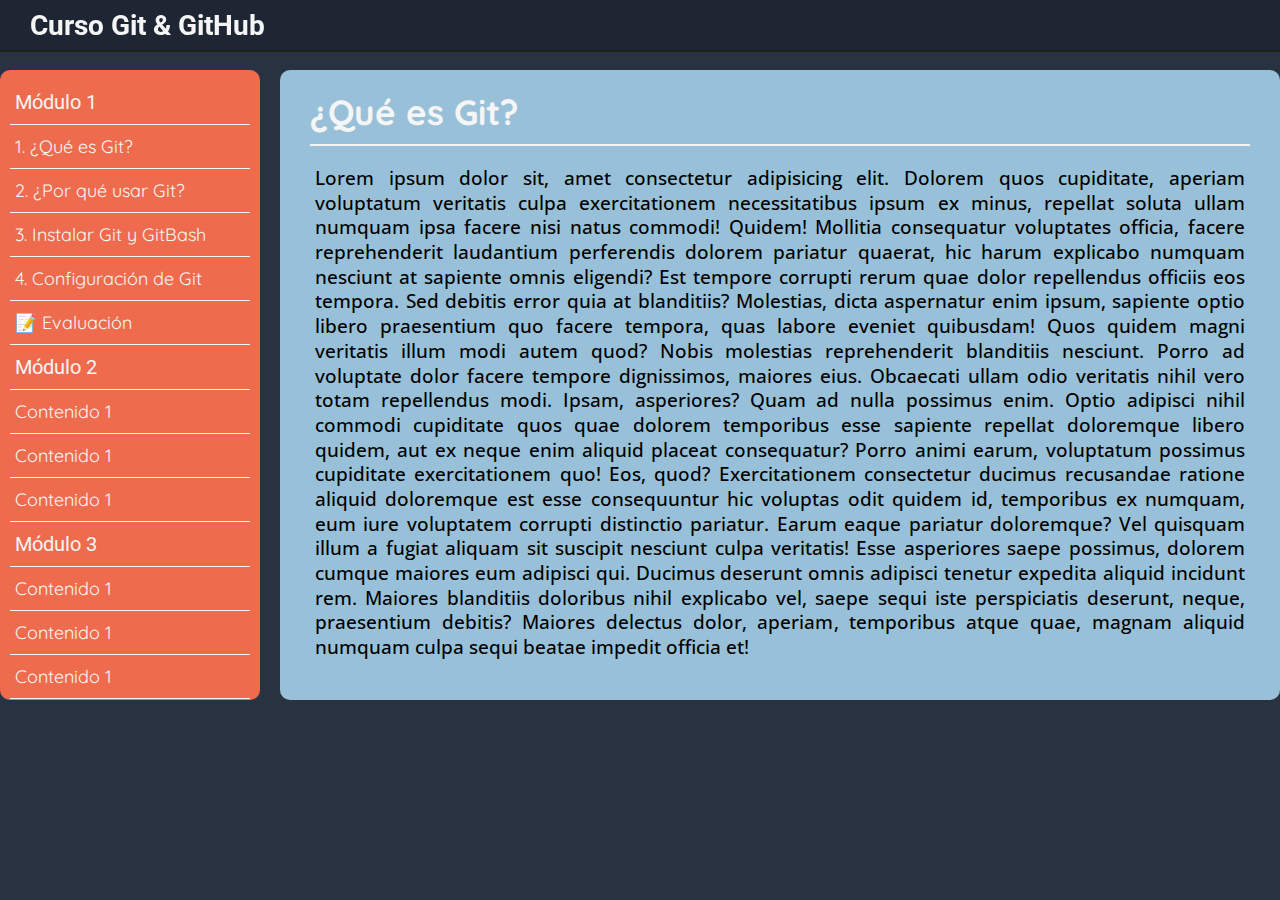
==== index.html @ e03208d3 "Cambio de fuente texto de Roboto por Open Sans" ====
<!DOCTYPE html>
<html lang="es">
<head>
    <meta charset="UTF-8">
    <meta http-equiv="X-UA-Compatible" content="IE=edge">
    <meta name="viewport" content="width=device-width, initial-scale=1.0">
    <title>Curso Git & GitHub</title>
    <link rel="stylesheet" href="./CSS/style.css">
</head>
<body>
    <header>
        <div class="headerContainerList">
            <ul>
                <li>
                    <h1>Curso Git & GitHub</h1>
                </li>
            </ul>
        </div>
    </header>
    
    <main>
        <div class="mainContainer">
            <div class="mainContainerTitle">
                <h2>¿Qué es Git?</h2>
            </div>

            <div class="mainContainerContent">
                <p>Lorem ipsum dolor sit, amet consectetur adipisicing elit. Dolorem quos cupiditate, aperiam voluptatum veritatis culpa exercitationem necessitatibus ipsum ex minus, repellat soluta ullam numquam ipsa facere nisi natus commodi! Quidem!
                Mollitia consequatur voluptates officia, facere reprehenderit laudantium perferendis dolorem pariatur quaerat, hic harum explicabo numquam nesciunt at sapiente omnis eligendi? Est tempore corrupti rerum quae dolor repellendus officiis eos tempora.
                Sed debitis error quia at blanditiis? Molestias, dicta aspernatur enim ipsum, sapiente optio libero praesentium quo facere tempora, quas labore eveniet quibusdam! Quos quidem magni veritatis illum modi autem quod?
                Nobis molestias reprehenderit blanditiis nesciunt. Porro ad voluptate dolor facere tempore dignissimos, maiores eius. Obcaecati ullam odio veritatis nihil vero totam repellendus modi. Ipsam, asperiores? Quam ad nulla possimus enim.
                Optio adipisci nihil commodi cupiditate quos quae dolorem temporibus esse sapiente repellat doloremque libero quidem, aut ex neque enim aliquid placeat consequatur? Porro animi earum, voluptatum possimus cupiditate exercitationem quo!
                Eos, quod? Exercitationem consectetur ducimus recusandae ratione aliquid doloremque est esse consequuntur hic voluptas odit quidem id, temporibus ex numquam, eum iure voluptatem corrupti distinctio pariatur. Earum eaque pariatur doloremque?
                Vel quisquam illum a fugiat aliquam sit suscipit nesciunt culpa veritatis! Esse asperiores saepe possimus, dolorem cumque maiores eum adipisci qui. Ducimus deserunt omnis adipisci tenetur expedita aliquid incidunt rem.
                Maiores blanditiis doloribus nihil explicabo vel, saepe sequi iste perspiciatis deserunt, neque, praesentium debitis? Maiores delectus dolor, aperiam, temporibus atque quae, magnam aliquid numquam culpa sequi beatae impedit officia et!</p>
            </div>
        </div>

        <div class="sideContainer">
            <div class="sideContainerList">
                <ul>
                    <li class="listTitle">Módulo 1</li>
                    <a href="">
                        <li class="listSubtitle">1. ¿Qué es Git?
                    </li></a>
                    <a href="">
                        <li class="listSubtitle">2. ¿Por qué usar Git?</li>
                    </a>
                    <a href="">
                        <li class="listSubtitle">3. Instalar Git y GitBash</li>
                    </a>
                    <a href="">
                        <li class="listSubtitle">4. Configuración de Git</li>
                    </a>
                    <a href="">
                        <li class="listTest">📝 Evaluación</li>
                    </a>

                    <li class="listTitle">Módulo 2</li>
                    <a href="">
                        <li class="listSubtitle">Contenido 1</li>
                    </a>
                    <a href="">
                        <li class="listSubtitle">Contenido 1</li>
                    </a>
                    <a href="">
                        <li class="listSubtitle">Contenido 1</li>
                    </a>
                    
                    <li class="listTitle">Módulo 3</li>
                    <a href="">
                        <li class="listSubtitle">Contenido 1</li>
                    </a>
                    <a href="">
                        <li class="listSubtitle">Contenido 1</li>
                    </a>
                    <a href="">
                        <li class="listSubtitle">Contenido 1</li>
                    </a>
                    <li class="listTitle">Módulo 4</li>
                    <a href="">
                        <li class="listSubtitle">Contenido 1</li>
                    </a>
                    <a href="">
                        <li class="listSubtitle">Contenido 1</li>
                    </a>
                    <a href="">
                        <li class="listSubtitle">Contenido 1</li>
                    </a>
                </ul>
            </div>
        </div>
    </main>

    <footer>

    </footer>
</body>
</html>
---- CSS/style.css ----
@import url('https://fonts.googleapis.com/css2?family=Quicksand:wght@300&family=Roboto:wght@100;300;500&display=swap');
@import url('https://fonts.googleapis.com/css2?family=Open+Sans:wght@300;400;500&display=swap');

:root{
    --alt-blue-color: #1f2633;
    --dark-blue-color: #293241;
    --hard-blue-color: #98c1d9;
    --light-blue-color: #e0fbfc;
    --orange-color: #ee6c4d;
}

*{
    box-sizing: border-box;
    padding: 0;
    margin: 0;
}

html{
    font-size: 62.5%;
}

body{
    background-color: var(--dark-blue-color);
}

header{
    background-color: var(--alt-blue-color);
    height: 50px;
    width: 100vw;
    position:fixed;
    box-shadow: 0px 2px rgb(32, 32, 32);
    display: flex;
    align-items: center;
    top: 0px;
    
}

.headerContainerList{
    padding-left: 30px;
}

.headerContainerList ul{
    list-style-type: none;
    
}

.headerContainerList ul li{
    color: whitesmoke;
    
}

.headerContainerList ul li h1{
    font-family: 'Roboto', sans-serif;
    font-size: 2.8rem;
}

main{
    margin-top: 70px;
    display: flex;
    height: 630px;
    flex-direction: row;
    justify-content: center;

}

.sideContainer{
    height: 100%;
    width: 260px;
    margin-right: 10px;
    border-radius: 10px;
    background-color: var(--orange-color);
    order: 0;
    overflow-y: scroll;
    -ms-overflow-style: none;  /* IE and Edge */
    scrollbar-width: none;  /* Firefox */
}

.sideContainer::-webkit-scrollbar {
    display: none;
  }


.sideContainerList ul{
    display: flex;
    flex-direction: column;
    padding: 10px 0px;
    list-style-type: none;
}


.sideContainer a{
    text-decoration: none;
    transition: 0.3s;
    
}

.sideContainer a:hover{
    background-color: #e65d3b;
}



.sideContainer ul li{
    margin: 0px 10px;
    padding: 10px 5px;
    border-bottom: 1px whitesmoke solid;
    
}

.listTitle{
    font-family: 'Roboto', sans-serif;
    font-weight: normal;
    font-size: 2rem;
    color: whitesmoke;
    

}

.listSubtitle{
    font-family: 'Quicksand', sans-serif;
    font-weight: normal;
    font-size: 1.8rem;
    color: whitesmoke;
    
}

.listTest{
    font-family: 'Quicksand', sans-serif;
    font-weight: normal;
    font-size: 1.8rem;
    color: whitesmoke;
}

.mainContainer{
    height: 100%;
    width: 1000px;
    margin-left: 10px;
    border-radius: 10px;
    background-color: var(--hard-blue-color);
    order: 1;
}

.mainContainerTitle{
    margin: 10px 30px;
    border-bottom: 2px whitesmoke solid;
}

.mainContainerTitle h2{
    font-family: 'Quicksand', sans-serif;
    color: whitesmoke;
    font-size: 3.5rem;
    font-weight: bolder;
    padding: 10px 0px;
}

.mainContainerContent{
    padding: 10px 35px;
}

.mainContainerContent p{
    font-family: 'Open Sans', sans-serif;
    font-size: 1.9rem;
    font-weight: 500;
    line-height: 1.30;
    text-align: justify;
}
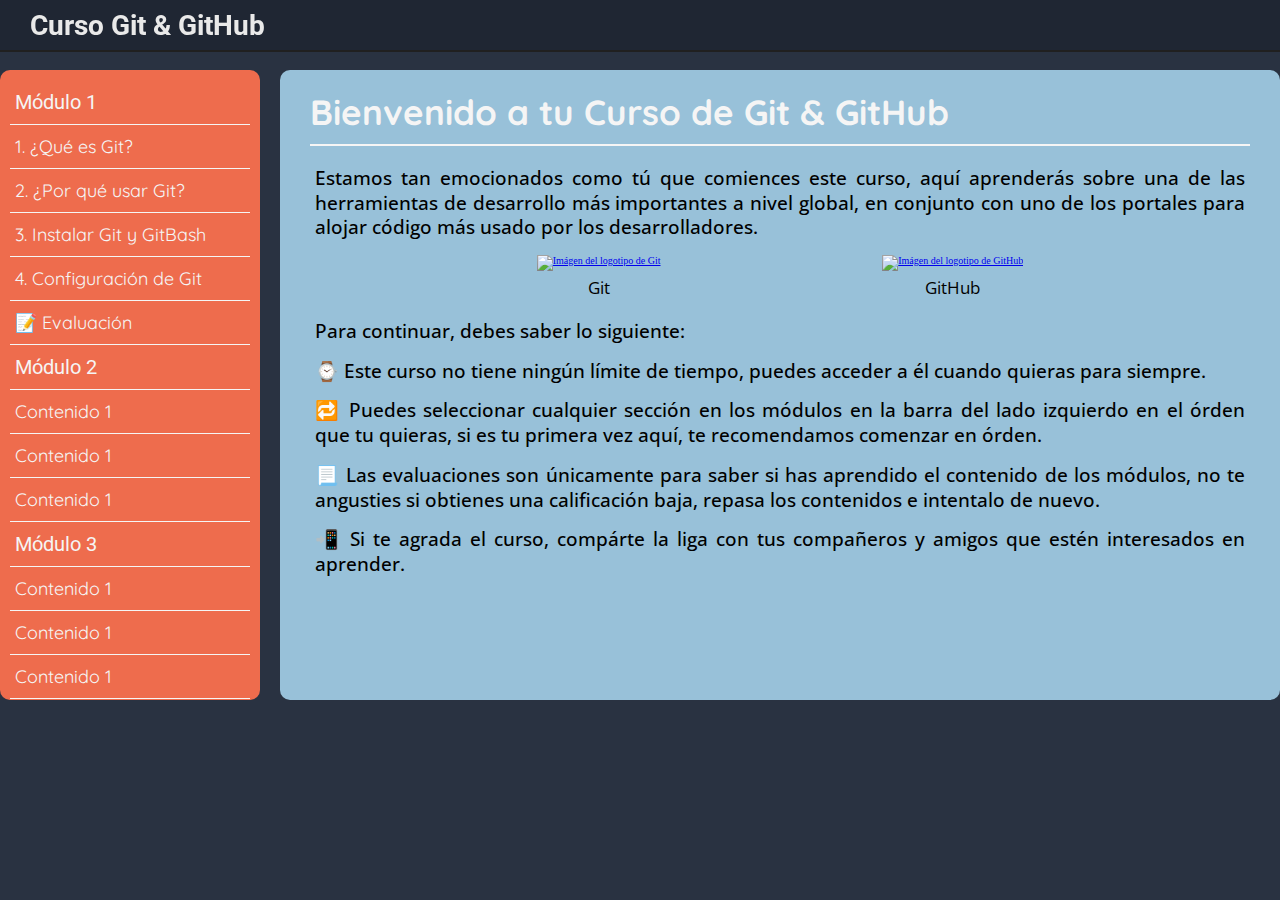
==== commit 86f00adb: "Modificación pantalla inicial" ====
--- a/index.html
+++ b/index.html
@@ -12,7 +12,7 @@
         <div class="headerContainerList">
             <ul>
                 <li>
-                    <h1>Curso Git & GitHub</h1>
+                    <a href="./index.html"><h1>Curso Git & GitHub</h1></a>
                 </li>
             </ul>
         </div>
@@ -21,18 +21,27 @@
     <main>
         <div class="mainContainer">
             <div class="mainContainerTitle">
-                <h2>¿Qué es Git?</h2>
+                <h2>Bienvenido a tu Curso de Git & GitHub</h2>
             </div>
 
             <div class="mainContainerContent">
-                <p>Lorem ipsum dolor sit, amet consectetur adipisicing elit. Dolorem quos cupiditate, aperiam voluptatum veritatis culpa exercitationem necessitatibus ipsum ex minus, repellat soluta ullam numquam ipsa facere nisi natus commodi! Quidem!
-                Mollitia consequatur voluptates officia, facere reprehenderit laudantium perferendis dolorem pariatur quaerat, hic harum explicabo numquam nesciunt at sapiente omnis eligendi? Est tempore corrupti rerum quae dolor repellendus officiis eos tempora.
-                Sed debitis error quia at blanditiis? Molestias, dicta aspernatur enim ipsum, sapiente optio libero praesentium quo facere tempora, quas labore eveniet quibusdam! Quos quidem magni veritatis illum modi autem quod?
-                Nobis molestias reprehenderit blanditiis nesciunt. Porro ad voluptate dolor facere tempore dignissimos, maiores eius. Obcaecati ullam odio veritatis nihil vero totam repellendus modi. Ipsam, asperiores? Quam ad nulla possimus enim.
-                Optio adipisci nihil commodi cupiditate quos quae dolorem temporibus esse sapiente repellat doloremque libero quidem, aut ex neque enim aliquid placeat consequatur? Porro animi earum, voluptatum possimus cupiditate exercitationem quo!
-                Eos, quod? Exercitationem consectetur ducimus recusandae ratione aliquid doloremque est esse consequuntur hic voluptas odit quidem id, temporibus ex numquam, eum iure voluptatem corrupti distinctio pariatur. Earum eaque pariatur doloremque?
-                Vel quisquam illum a fugiat aliquam sit suscipit nesciunt culpa veritatis! Esse asperiores saepe possimus, dolorem cumque maiores eum adipisci qui. Ducimus deserunt omnis adipisci tenetur expedita aliquid incidunt rem.
-                Maiores blanditiis doloribus nihil explicabo vel, saepe sequi iste perspiciatis deserunt, neque, praesentium debitis? Maiores delectus dolor, aperiam, temporibus atque quae, magnam aliquid numquam culpa sequi beatae impedit officia et!</p>
+                <p>Estamos tan emocionados como tú que comiences este curso, aquí aprenderás sobre una de las herramientas de desarrollo más importantes a nivel global, en conjunto con uno de los portales para alojar código más usado por los desarrolladores.</p>
+
+                <div class="mainContainerContentImages">
+                    <picture><a href="https://git-scm.com/" target="_blank"><img src="https://3.bp.blogspot.com/-xhNpNJJyQhk/XIe4GY78RQI/AAAAAAAAItc/ouueFUj2Hqo5dntmnKqEaBJR4KQ4Q2K3ACK4BGAYYCw/s1600/logo%2Bgit%2Bicon.png" alt="Imágen del logotipo de Git"></a> <span>Git</span></picture>
+                    
+                    <picture><a href="https://github.com/" target="_blank"><img src="https://cdn-icons-png.flaticon.com/512/25/25231.png" alt="Imágen del logotipo de GitHub"></a> 
+                    <span>GitHub</span></picture>
+                    
+                </div>
+                <p>Para continuar, debes saber lo siguiente:</p>
+                <ul>
+                    <li><p>⌚ Este curso no tiene ningún límite de tiempo, puedes acceder a él cuando quieras para siempre.</p></li>
+                    <li><p>🔁 Puedes seleccionar cualquier sección en los módulos en la barra del lado izquierdo en el órden que tu quieras, si es tu primera vez aquí, te recomendamos comenzar en órden.</p></li>
+                    <li><p>📃 Las evaluaciones son únicamente para saber si has aprendido el contenido de los módulos, no te angusties si obtienes una calificación baja, repasa los contenidos e intentalo de nuevo.</p></li>
+                    <li><p>📲 Si te agrada el curso, compárte la liga con tus compañeros y amigos que estén interesados en aprender.</p></li>
+                </ul>
+
             </div>
         </div>
 
--- a/CSS/style.css
+++ b/CSS/style.css
@@ -23,6 +23,7 @@
     background-color: var(--dark-blue-color);
 }
 
+
 header{
     background-color: var(--alt-blue-color);
     height: 50px;
@@ -31,8 +32,11 @@
     box-shadow: 0px 2px rgb(32, 32, 32);
     display: flex;
     align-items: center;
-    top: 0px;
-    
+    top: 0px;   
+}
+
+header a{
+    text-decoration: none;
 }
 
 .headerContainerList{
@@ -52,6 +56,7 @@
 .headerContainerList ul li h1{
     font-family: 'Roboto', sans-serif;
     font-size: 2.8rem;
+    color: rgb(233, 233, 233);
 }
 
 main{
@@ -75,6 +80,8 @@
     scrollbar-width: none;  /* Firefox */
 }
 
+
+
 .sideContainer::-webkit-scrollbar {
     display: none;
   }
@@ -90,12 +97,13 @@
 
 .sideContainer a{
     text-decoration: none;
-    transition: 0.3s;
+    transition:  0.3s ease-in-out;
     
 }
 
 .sideContainer a:hover{
     background-color: #e65d3b;
+    transform: scale(1.1);
 }
 
 
@@ -138,6 +146,15 @@
     border-radius: 10px;
     background-color: var(--hard-blue-color);
     order: 1;
+    overflow-y: scroll;
+    -ms-overflow-style: none;  /* IE and Edge */
+    scrollbar-width: none;  /* Firefox */
+}
+
+
+
+.mainContainer::-webkit-scrollbar {
+    display: none;
 }
 
 .mainContainerTitle{
@@ -155,6 +172,35 @@
 
 .mainContainerContent{
     padding: 10px 35px;
+}
+
+.mainContainerContentImages{
+    display: flex;
+    justify-content: space-evenly;
+    margin-bottom: 20px;
+}
+
+.mainContainerContentImages picture{
+    display: flex;
+    flex-direction: column;
+}
+
+.mainContainerContentImages span{
+    font-family: 'Open Sans', sans-serif;
+    display: flex;
+    align-self: center;
+    font-size: 1.7rem;
+    margin-top: 5px;
+}
+
+.mainContainerContentImages img{
+    height: 120px;
+    width: 120px;
+    transition: ease-in-out 0.3s;
+}
+
+.mainContainerContentImages img:hover{
+    transform: scale(1.1);
 }
 
 .mainContainerContent p{
@@ -163,7 +209,12 @@
     font-weight: 500;
     line-height: 1.30;
     text-align: justify;
-}
-
-
-
+    margin-bottom: 15px;
+}
+
+.mainContainerContent ul li{
+    list-style-type: none;
+}
+
+
+
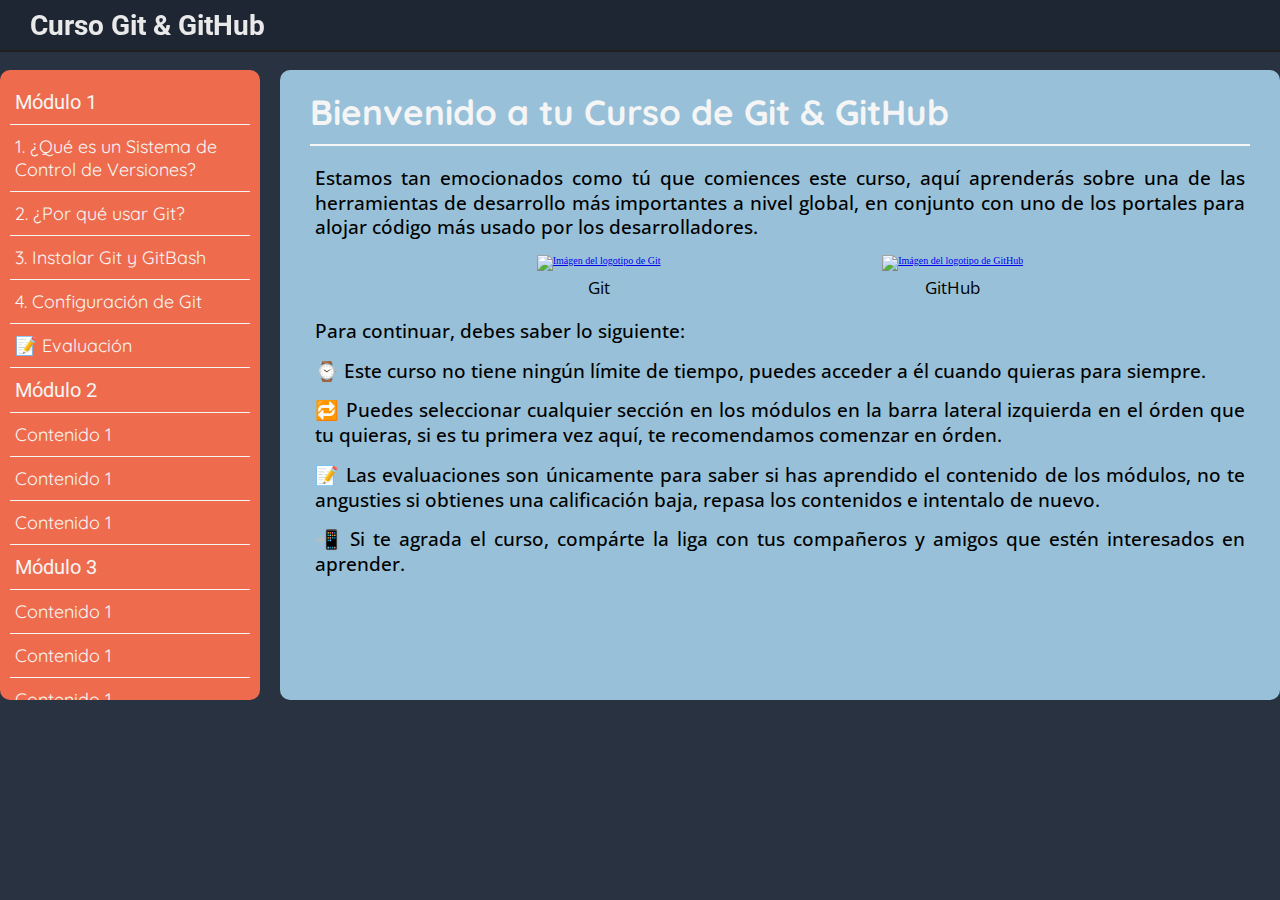
==== commit ec4c632e: "Llenado de las lecciones" ====
--- a/index.html
+++ b/index.html
@@ -37,8 +37,8 @@
                 <p>Para continuar, debes saber lo siguiente:</p>
                 <ul>
                     <li><p>⌚ Este curso no tiene ningún límite de tiempo, puedes acceder a él cuando quieras para siempre.</p></li>
-                    <li><p>🔁 Puedes seleccionar cualquier sección en los módulos en la barra del lado izquierdo en el órden que tu quieras, si es tu primera vez aquí, te recomendamos comenzar en órden.</p></li>
-                    <li><p>📃 Las evaluaciones son únicamente para saber si has aprendido el contenido de los módulos, no te angusties si obtienes una calificación baja, repasa los contenidos e intentalo de nuevo.</p></li>
+                    <li><p>🔁 Puedes seleccionar cualquier sección en los módulos en la barra lateral izquierda en el órden que tu quieras, si es tu primera vez aquí, te recomendamos comenzar en órden.</p></li>
+                    <li><p>📝 Las evaluaciones son únicamente para saber si has aprendido el contenido de los módulos, no te angusties si obtienes una calificación baja, repasa los contenidos e intentalo de nuevo.</p></li>
                     <li><p>📲 Si te agrada el curso, compárte la liga con tus compañeros y amigos que estén interesados en aprender.</p></li>
                 </ul>
 
@@ -49,51 +49,51 @@
             <div class="sideContainerList">
                 <ul>
                     <li class="listTitle">Módulo 1</li>
-                    <a href="">
-                        <li class="listSubtitle">1. ¿Qué es Git?
+                    <a href="./m1_c1.html">
+                        <li class="listSubtitle">1. ¿Qué es un Sistema de Control de Versiones?
                     </li></a>
-                    <a href="">
+                    <a href="./m1_c2.html">
                         <li class="listSubtitle">2. ¿Por qué usar Git?</li>
                     </a>
-                    <a href="">
+                    <a href="./m1_c3.html">
                         <li class="listSubtitle">3. Instalar Git y GitBash</li>
                     </a>
-                    <a href="">
+                    <a href="./m1_c4.html">
                         <li class="listSubtitle">4. Configuración de Git</li>
                     </a>
-                    <a href="">
+                    <a href="./m1_c5.html">
                         <li class="listTest">📝 Evaluación</li>
                     </a>
 
                     <li class="listTitle">Módulo 2</li>
-                    <a href="">
+                    <a href="./maintenance.html">
                         <li class="listSubtitle">Contenido 1</li>
                     </a>
-                    <a href="">
+                    <a href="./maintenance.html">
                         <li class="listSubtitle">Contenido 1</li>
                     </a>
-                    <a href="">
+                    <a href="./maintenance.html">
                         <li class="listSubtitle">Contenido 1</li>
                     </a>
                     
                     <li class="listTitle">Módulo 3</li>
-                    <a href="">
+                    <a href="./maintenance.html">
                         <li class="listSubtitle">Contenido 1</li>
                     </a>
-                    <a href="">
+                    <a href="./maintenance.html">
                         <li class="listSubtitle">Contenido 1</li>
                     </a>
-                    <a href="">
+                    <a href="./maintenance.html">
                         <li class="listSubtitle">Contenido 1</li>
                     </a>
                     <li class="listTitle">Módulo 4</li>
-                    <a href="">
+                    <a href="./maintenance.html">
                         <li class="listSubtitle">Contenido 1</li>
                     </a>
-                    <a href="">
+                    <a href="./maintenance.html">
                         <li class="listSubtitle">Contenido 1</li>
                     </a>
-                    <a href="">
+                    <a href="./maintenance.html">
                         <li class="listSubtitle">Contenido 1</li>
                     </a>
                 </ul>
--- a/CSS/style.css
+++ b/CSS/style.css
@@ -172,6 +172,37 @@
 
 .mainContainerContent{
     padding: 10px 35px;
+    margin-bottom: 30px;
+}
+
+.mainContainerContent h3{
+    font-family: 'Quicksand', sans-serif;
+    color: whitesmoke;
+    font-size: 2.5rem;
+    font-weight: bolder;
+    padding: 10px 0px;
+}
+
+
+
+.graph{
+    display: flex;
+    justify-content: center;
+    height: 45vh;
+    margin-bottom: 20px;
+}
+
+pre{
+    background: #F7F6F3;
+    border: 1px solid #F7F6F3;
+    border-left: 3px solid #8d8d8d;
+    color: #666;
+    padding-top: 15px;
+    font-family: monospace;
+    font-size: 15px;
+    line-height: 1.3;
+    overflow: auto;
+    margin-bottom: 15px;
 }
 
 .mainContainerContentImages{
@@ -184,6 +215,8 @@
     display: flex;
     flex-direction: column;
 }
+
+
 
 .mainContainerContentImages span{
     font-family: 'Open Sans', sans-serif;
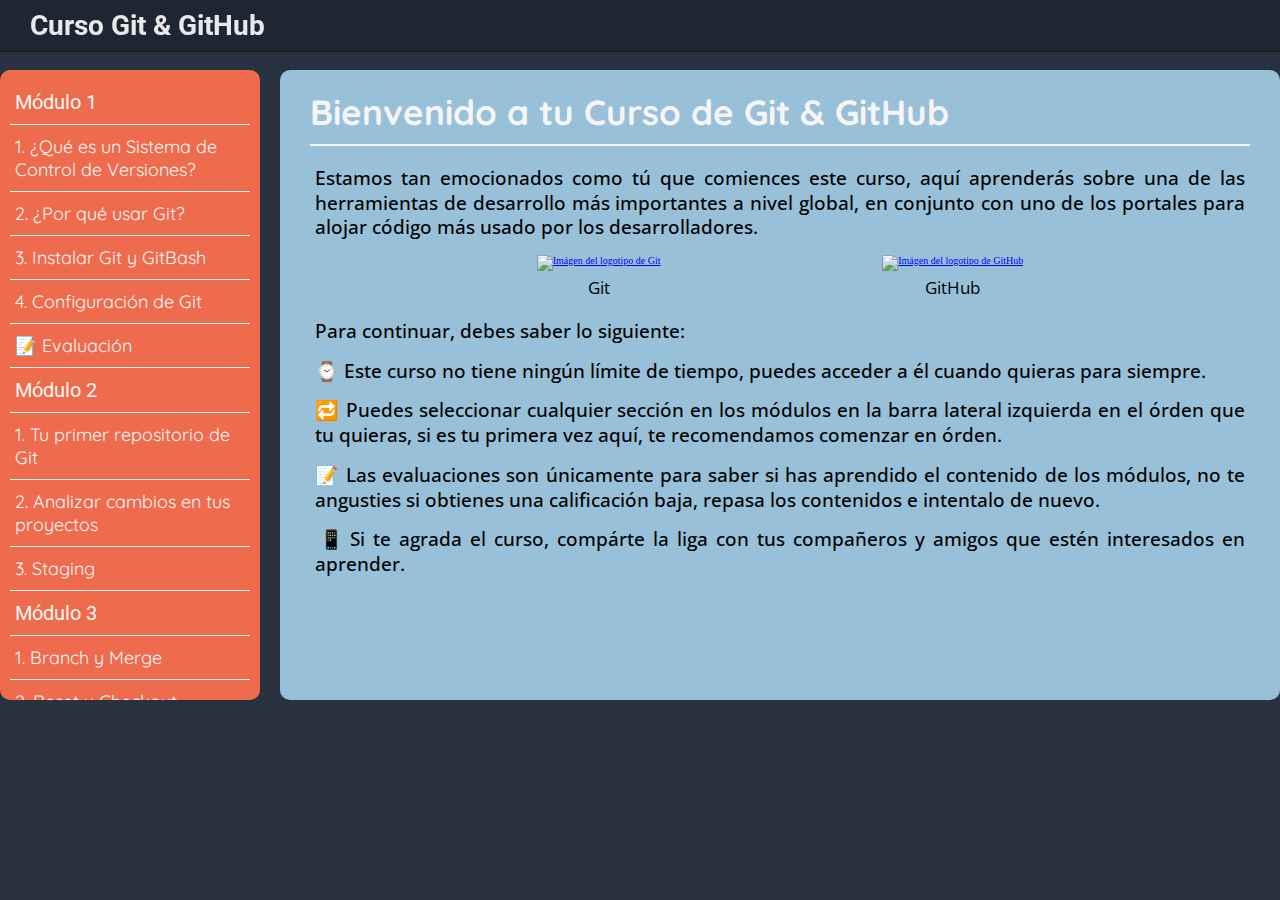
==== commit b26e5791: "Adición de los demás temas en la barra lateral" ====
--- a/index.html
+++ b/index.html
@@ -6,8 +6,19 @@
     <meta name="viewport" content="width=device-width, initial-scale=1.0">
     <title>Curso Git & GitHub</title>
     <link rel="stylesheet" href="./CSS/style.css">
+    <script src="https://code.jquery.com/jquery-3.6.0.min.js"></script>
+    <script src="preload.js"></script>
 </head>
-<body>
+<body class="hidden">
+    <div class="center" id="onload">
+        <div class="lds-ring">
+            <div></div>
+            <div></div>
+            <div></div>
+            <div></div>
+        </div>
+    </div>
+
     <header>
         <div class="headerContainerList">
             <ul>
@@ -67,34 +78,34 @@
 
                     <li class="listTitle">Módulo 2</li>
                     <a href="./maintenance.html">
-                        <li class="listSubtitle">Contenido 1</li>
+                        <li class="listSubtitle">1. Tu primer repositorio de Git</li>
                     </a>
                     <a href="./maintenance.html">
-                        <li class="listSubtitle">Contenido 1</li>
+                        <li class="listSubtitle">2. Analizar cambios en tus proyectos</li>
                     </a>
                     <a href="./maintenance.html">
-                        <li class="listSubtitle">Contenido 1</li>
+                        <li class="listSubtitle">3. Staging</li>
                     </a>
                     
                     <li class="listTitle">Módulo 3</li>
                     <a href="./maintenance.html">
-                        <li class="listSubtitle">Contenido 1</li>
+                        <li class="listSubtitle">1. Branch y Merge</li>
                     </a>
                     <a href="./maintenance.html">
-                        <li class="listSubtitle">Contenido 1</li>
+                        <li class="listSubtitle">2. Reset y Checkout</li>
                     </a>
                     <a href="./maintenance.html">
-                        <li class="listSubtitle">Contenido 1</li>
+                        <li class="listSubtitle">3. Git Reset vs Git rm</li>
                     </a>
                     <li class="listTitle">Módulo 4</li>
                     <a href="./maintenance.html">
-                        <li class="listSubtitle">Contenido 1</li>
+                        <li class="listSubtitle">1. Repositorios Remotos</li>
                     </a>
                     <a href="./maintenance.html">
-                        <li class="listSubtitle">Contenido 1</li>
+                        <li class="listSubtitle">2. Resolver conflictos de un Merge</li>
                     </a>
                     <a href="./maintenance.html">
-                        <li class="listSubtitle">Contenido 1</li>
+                        <li class="listSubtitle">3. Uso de GitHub</li>
                     </a>
                 </ul>
             </div>
@@ -104,5 +115,6 @@
     <footer>
 
     </footer>
+    
 </body>
 </html>--- a/CSS/style.css
+++ b/CSS/style.css
@@ -21,6 +21,52 @@
 
 body{
     background-color: var(--dark-blue-color);
+}
+
+.lds-ring {
+    display: inline-block;
+    position: relative;
+    width: 80px;
+    height: 80px;
+  }
+  .lds-ring div {
+    box-sizing: border-box;
+    display: block;
+    position: absolute;
+    width: 64px;
+    height: 64px;
+    margin: 8px;
+    border: 8px solid #cef;
+    border-radius: 50%;
+    animation: lds-ring 1.2s cubic-bezier(0.5, 0, 0.5, 1) infinite;
+    border-color: #cef transparent transparent transparent;
+  }
+  .lds-ring div:nth-child(1) {
+    animation-delay: -0.45s;
+  }
+  .lds-ring div:nth-child(2) {
+    animation-delay: -0.3s;
+  }
+  .lds-ring div:nth-child(3) {
+    animation-delay: -0.15s;
+  }
+  @keyframes lds-ring {
+    0% {
+      transform: rotate(0deg);
+    }
+    100% {
+      transform: rotate(360deg);
+    }
+  }
+
+.center{
+    height: 100vh;
+    display: flex;
+    justify-content: center;
+    align-items: center;
+}
+.hidden{
+    overflow: hidden;
 }
 
 
@@ -183,6 +229,15 @@
     padding: 10px 0px;
 }
 
+.test{
+    display: flex;
+    flex-direction: column;
+    justify-content: center;   
+}
+
+iframe{
+    margin: 0 auto;
+}
 
 
 .graph{
@@ -191,6 +246,20 @@
     height: 45vh;
     margin-bottom: 20px;
 }
+
+.graph img{
+    transition: ease-in-out 0.3s;
+}
+
+.graph :hover{
+    transform: scale(1.05);
+}
+
+.WIP{
+    margin-bottom: 0px;
+}
+
+
 
 pre{
     background: #F7F6F3;
@@ -249,5 +318,9 @@
     list-style-type: none;
 }
 
-
-
+.maintenance p{
+    font-size: 3rem;
+    text-align: center;
+}
+
+
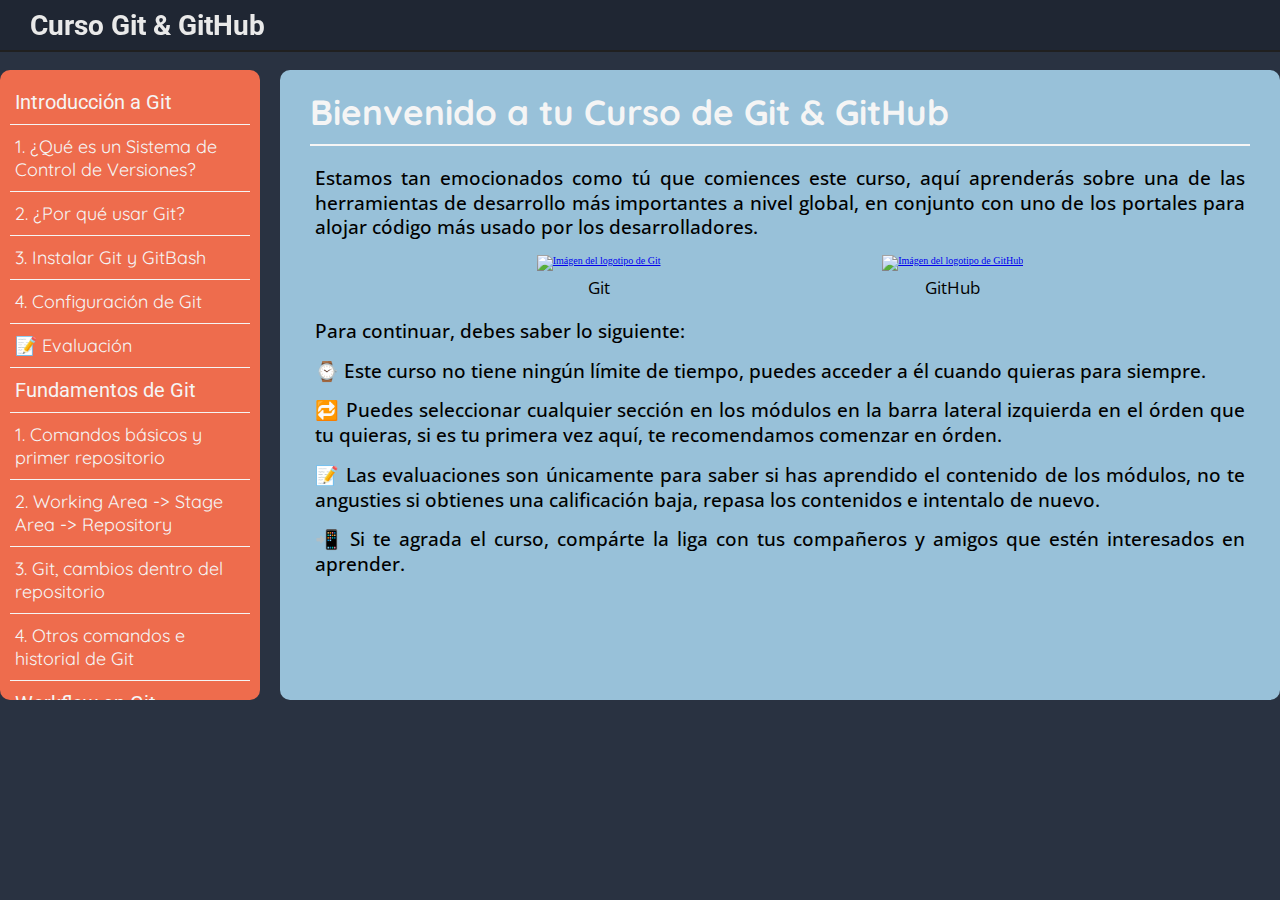
==== commit 55ef9273: "Cambios a los nombres de la barra lateral" ====
--- a/index.html
+++ b/index.html
@@ -8,6 +8,7 @@
     <link rel="stylesheet" href="./CSS/style.css">
     <script src="https://code.jquery.com/jquery-3.6.0.min.js"></script>
     <script src="preload.js"></script>
+    
 </head>
 <body class="hidden">
     <div class="center" id="onload">
@@ -34,7 +35,6 @@
             <div class="mainContainerTitle">
                 <h2>Bienvenido a tu Curso de Git & GitHub</h2>
             </div>
-
             <div class="mainContainerContent">
                 <p>Estamos tan emocionados como tú que comiences este curso, aquí aprenderás sobre una de las herramientas de desarrollo más importantes a nivel global, en conjunto con uno de los portales para alojar código más usado por los desarrolladores.</p>
 
@@ -59,7 +59,7 @@
         <div class="sideContainer">
             <div class="sideContainerList">
                 <ul>
-                    <li class="listTitle">Módulo 1</li>
+                    <li class="listTitle">Introducción a Git</li>
                     <a href="./m1_c1.html">
                         <li class="listSubtitle">1. ¿Qué es un Sistema de Control de Versiones?
                     </li></a>
@@ -76,36 +76,48 @@
                         <li class="listTest">📝 Evaluación</li>
                     </a>
 
-                    <li class="listTitle">Módulo 2</li>
+                    <li class="listTitle">Fundamentos de Git</li>
                     <a href="./maintenance.html">
-                        <li class="listSubtitle">1. Tu primer repositorio de Git</li>
+                        <li class="listSubtitle">1. Comandos básicos y primer repositorio</li>
                     </a>
                     <a href="./maintenance.html">
-                        <li class="listSubtitle">2. Analizar cambios en tus proyectos</li>
+                        <li class="listSubtitle">2. Working Area -> Stage Area -> Repository</li>
                     </a>
                     <a href="./maintenance.html">
-                        <li class="listSubtitle">3. Staging</li>
+                        <li class="listSubtitle">3. Git, cambios dentro del repositorio</li>
+                    </a>
+                    <a href="./maintenance.html">
+                        <li class="listSubtitle">4. Otros comandos e historial de Git</li>
                     </a>
                     
-                    <li class="listTitle">Módulo 3</li>
+                    <li class="listTitle">Workflow en Git</li>
                     <a href="./maintenance.html">
-                        <li class="listSubtitle">1. Branch y Merge</li>
+                        <li class="listSubtitle">1. Workflow</li>
                     </a>
                     <a href="./maintenance.html">
-                        <li class="listSubtitle">2. Reset y Checkout</li>
+                        <li class="listSubtitle">2. Branches</li>
                     </a>
                     <a href="./maintenance.html">
-                        <li class="listSubtitle">3. Git Reset vs Git rm</li>
-                    </a>
-                    <li class="listTitle">Módulo 4</li>
-                    <a href="./maintenance.html">
-                        <li class="listSubtitle">1. Repositorios Remotos</li>
+                        <li class="listSubtitle">3. Git Merge</li>
                     </a>
                     <a href="./maintenance.html">
-                        <li class="listSubtitle">2. Resolver conflictos de un Merge</li>
+                        <li class="listSubtitle">3. Conflictos</li>
+                    </a>
+                    <li class="listTitle">GitHub</li>
+                    <a href="./maintenance.html">
+                        <li class="listSubtitle">1. Creando un perfil en GitHub</li>
                     </a>
                     <a href="./maintenance.html">
-                        <li class="listSubtitle">3. Uso de GitHub</li>
+                        <li class="listSubtitle">2. ¿Qué es GitHub? Uso de GitHub</li>
+                    </a>
+                    <a href="./maintenance.html">
+                        <li class="listSubtitle">3. Acceso HTTPS y SSH</li>
+                    </a>
+                    <a href="./maintenance.html">
+                        <li class="listSubtitle">4. Pull & Push, Git Clone</li>
+                    </a>
+                    <a href="./maintenance.html">
+                        <li class="listSubtitle">5. Fork, Tags & Pull Request</li>
                     </a>
                 </ul>
             </div>
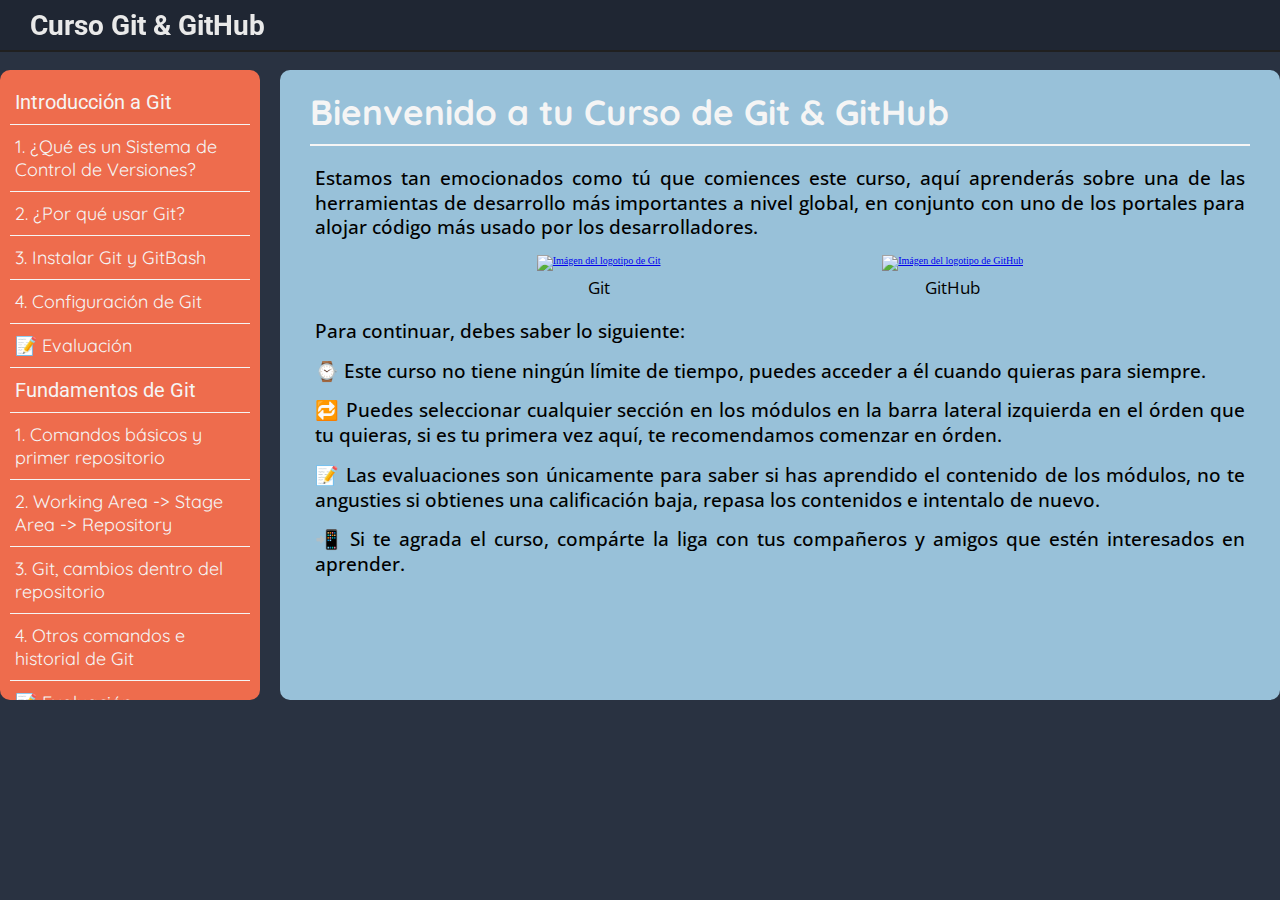
==== commit 025b2387: "Adicion de nuevas secciones del curso" ====
--- a/index.html
+++ b/index.html
@@ -8,7 +8,8 @@
     <link rel="stylesheet" href="./CSS/style.css">
     <script src="https://code.jquery.com/jquery-3.6.0.min.js"></script>
     <script src="preload.js"></script>
-    
+    <script src="./hide.js"></script>
+    <script src="./speech.js"></script>
 </head>
 <body class="hidden">
     <div class="center" id="onload">
@@ -77,31 +78,37 @@
                     </a>
 
                     <li class="listTitle">Fundamentos de Git</li>
-                    <a href="./maintenance.html">
+                    <a href="./m2_c1.html">
                         <li class="listSubtitle">1. Comandos básicos y primer repositorio</li>
                     </a>
-                    <a href="./maintenance.html">
+                    <a href="./m2_c2.html">
                         <li class="listSubtitle">2. Working Area -> Stage Area -> Repository</li>
                     </a>
-                    <a href="./maintenance.html">
+                    <a href="./m2_c3.html">
                         <li class="listSubtitle">3. Git, cambios dentro del repositorio</li>
                     </a>
-                    <a href="./maintenance.html">
+                    <a href="./m2_c4.html">
                         <li class="listSubtitle">4. Otros comandos e historial de Git</li>
+                    </a>
+                    <a href="./m2_c5.html">
+                        <li class="listSubtitle">📝 Evaluación</li>
                     </a>
                     
                     <li class="listTitle">Workflow en Git</li>
-                    <a href="./maintenance.html">
+                    <a href="./m3_c1.html">
                         <li class="listSubtitle">1. Workflow</li>
                     </a>
-                    <a href="./maintenance.html">
+                    <a href="./m3_c2.html">
                         <li class="listSubtitle">2. Branches</li>
                     </a>
-                    <a href="./maintenance.html">
+                    <a href="./m3_c3.html">
                         <li class="listSubtitle">3. Git Merge</li>
                     </a>
-                    <a href="./maintenance.html">
-                        <li class="listSubtitle">3. Conflictos</li>
+                    <a href="./m3_c4.html">
+                        <li class="listSubtitle">4. Conflictos</li>
+                    </a>
+                    <a href="./m3_c5.html">
+                        <li class="listSubtitle">📝 Evaluación</li>
                     </a>
                     <li class="listTitle">GitHub</li>
                     <a href="./maintenance.html">
--- a/CSS/style.css
+++ b/CSS/style.css
@@ -195,13 +195,39 @@
     overflow-y: scroll;
     -ms-overflow-style: none;  /* IE and Edge */
     scrollbar-width: none;  /* Firefox */
+    scrollbar-color: rgba(0, 0, 0, .5) rgba(0, 0, 0, 0);
+    scrollbar-width: thin;
 }
 
 
 
 .mainContainer::-webkit-scrollbar {
+    -webkit-appearance: none;
+}
+
+.mainContainer::-webkit-scrollbar:vertical {
+    width:15px;
+}
+
+.mainContainer::-webkit-scrollbar-button:increment,.contenedor::-webkit-scrollbar-button {
     display: none;
-}
+} 
+
+.mainContainer::-webkit-scrollbar:horizontal {
+    height: 8px;
+}
+
+.mainContainer::-webkit-scrollbar-thumb {
+    background-color: var(--light-blue-color);
+    border-radius: 10px;
+    border: 2px solid var(--light-blue-color);
+}
+
+.mainContainer::-webkit-scrollbar-track {
+    border-radius: 5px;  
+}
+
+
 
 .mainContainerTitle{
     margin: 10px 30px;
@@ -219,6 +245,12 @@
 .mainContainerContent{
     padding: 10px 35px;
     margin-bottom: 30px;
+}
+
+.mainContainerVideo{
+    display: flex;
+    justify-content: center;
+    margin: 30px 0px;
 }
 
 .mainContainerContent h3{
@@ -274,6 +306,37 @@
     margin-bottom: 15px;
 }
 
+#showContainer, #showContainerImg{
+    width: 100px;
+    height: 50px;
+    font-family: 'Open Sans', sans-serif;
+    background-color: var(--orange-color);
+    color: whitesmoke;
+    font-size: 1.5rem;
+    border: none;
+    border-radius: 10px;
+    transition: ease-in-out 0.3s;
+    margin: 5px 10px 15px 0px;
+    
+}
+
+
+#showContainer:hover, #showContainerImg:hover{
+    cursor: pointer;
+    background-color: #e65d3b;
+    
+}
+
+#containerHidden, #containerHiddenImg{
+    display: none;
+}
+
+#containerHiddenImg img{
+    display: flex;
+    margin: 10px auto;
+    height: 280px;
+}
+
 .mainContainerContentImages{
     display: flex;
     justify-content: space-evenly;
